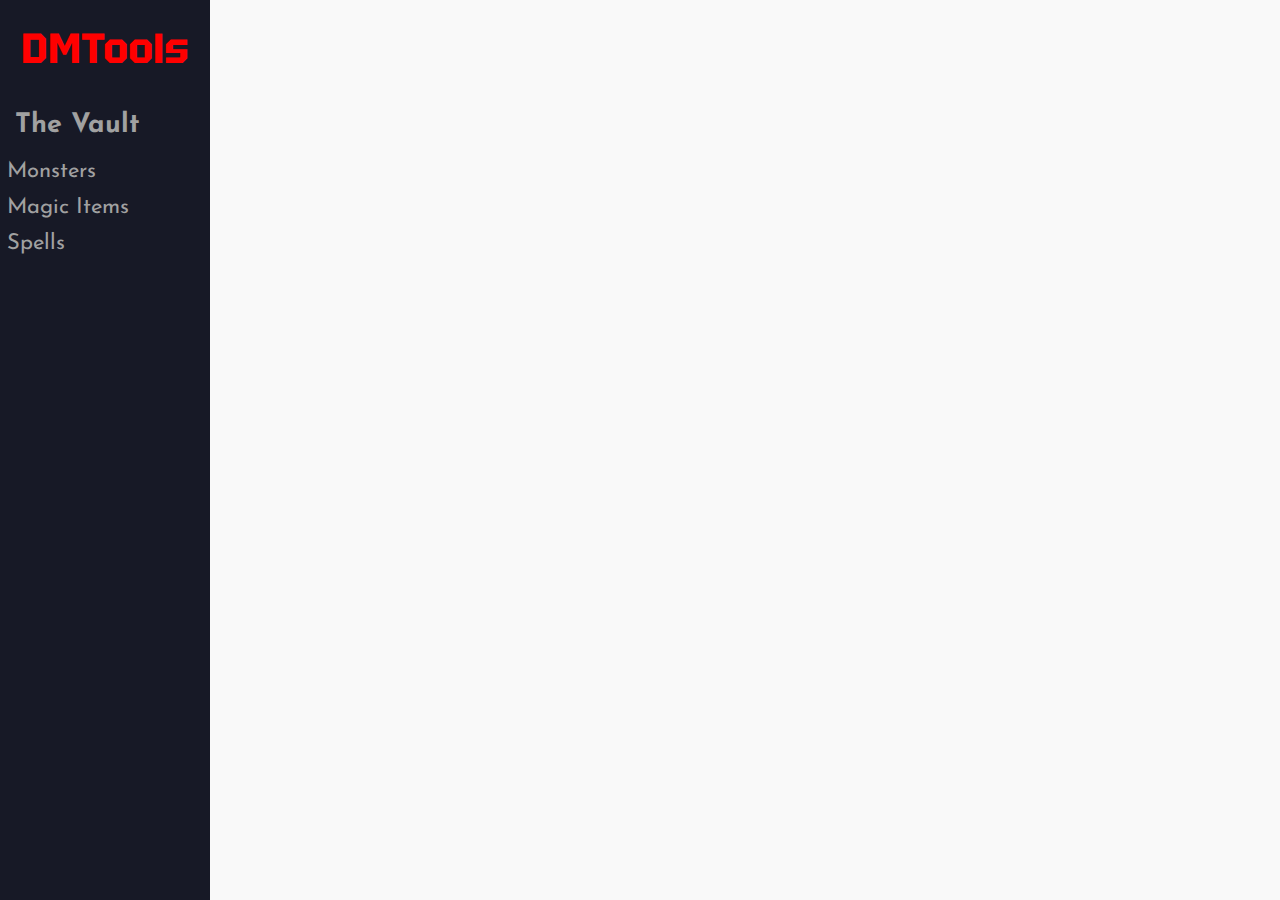
==== index.html @ ee166437 "Add files via upload" ====
<!DOCTYPE html>
<html lang="en">
    <head>
        <meta charset="UTF-8" />
        <meta name="viewport" content="width=device-width, initial-scale=1.0" />
        <title>DMtools | Monsters</title>
        <link rel="stylesheet" href="./css/styles.css" />
        <link rel="preconnect" href="https://fonts.googleapis.com">
        <link rel="preconnect" href="https://fonts.gstatic.com" crossorigin>
        <link href="https://fonts.googleapis.com/css2?family=Tektur:wght@700&Bebas+Neue&family=Josefin+Sans&family=Rubik:wght@700&&display=swap" rel="stylesheet">
    </head>
    <body>
        <div class="sidebar sidebarOffScreen">
            <h1>DMTools</h1>
            <ul>
              <a href="#"><li><h2>The Vault</h2></li></a>
              <a href="../theVault/index.html?category=monsters"><li>Monsters</li></a>
              <a href="../theVault/index.html?category=magicItems"><li>Magic Items</li></a>
              <a href="../theVault/index.html?category=spells"><li>Spells</li></a>
            </ul>
        </div>
        <main id="main">
        </main>
        <script src="./scripts/view.js" type="module"></script>
    </body>
</html>
---- css/styles.css ----
body {
    display: grid;
    background-color: #F9F9F9;
    font-family: 'Josefin Sans', sans-serif;
    grid-template-columns: 1fr 6fr;
    /* grid-template-rows: 48px auto; */
    /* height: 100vh; */
    margin: 0;
}

/* SIDEBAR STYLING */

.sidebar {
    background-color: #171926;
    color: #A1A1A1;
    /* grid-row: 1/3; */
    height: 100vh;
    position: -webkit-sticky;
    position: sticky;
    top: 0;
}

h1 {
    text-align: center;
    color: #ff0000;
    font-size: 42px;
    margin: 0.5em;
    font-family: 'Tektur', sans-serif;
    cursor: default;
}

h2 {
    font-size: 27px;
    margin: 0.3em;
    }

ul {
    list-style-type: none;
    padding: 0;
    margin: 0;
}

ul li {
    font-size: 22px;
    padding: 0.3em;
}

ul li:hover {
    background-color: #2F3143;
    cursor: pointer;
}

a {
    text-decoration: none;
    color: #A1A1A1;
}

/* TOP BAR STYLING */

.manageBtns {
    display: flex;
    padding: 7px;
}

.breadCrumb {
    margin: 0.1em 3em;
    font-size: 30px;
}

.addNew, #submitButton {
    margin-left: auto;
    background-color: #0a0a4c;
    color: #c4c4c4;
    height: fit-content;
    border-radius: 2px;
    padding: 0.5em;
}

.addNew:hover, #submitButton:hover {
  cursor: pointer;
}

button#submitButton {
    border: none;
    margin: auto;
    display: block;
    padding: 0.7em 1em;
    font-size: 17px;
    font-family: 'Josefin Sans', sans-serif;
}

/* PAGE STYLING */

.dataList {
    background-color: #ECEBEE;
}

div.headers, div.data {
    display: flex;
    justify-content: space-between;
    width: 75%;
    margin: auto;
    padding: 0 0.6em 0 0.8em;
}

div.headers p {
    margin: 1em 0 0 0;
}

div.data {
    background-color: white;
    border-radius: 3px;
    margin-top: 1em;
}

div.data:hover {
    box-shadow: 0 0 10px 2px rgba(134, 134, 134, 0.2);
    cursor: pointer;
}

div.dropdown {
    background-color: white;
    width: 75%;
    margin: auto;
    border-radius: 0 0 3px 3px;
    padding: 0.7em;
    /* border-top: 2px solid lightgray; */
}

div.noDropDown {
    display: none;
}

.seperator {
    border: 1px solid lightgray;
}

div.dropDownActive {
    border-radius: 3px 3px 0 0;
}

div.dropDownActive p {
    margin-bottom: 0;
}

div.dropdown p {
    margin: 0;
    padding: 0.7em 0.7em 0 0.7em;
}

.description, div.headers p {
    font-weight: bold;
}

/* SPACING ITEMS IN THE FORGE LIST */

div.spells div.headers, div.spells div.data, div.spells div.dropdown {
    width: 90%;
}

.spellLevel {
    width: 50px;
}

.spellName {
    width: 200px;
}

.spellSchool {
    width: 110px;
}

.spellCastTime {
    width: 110px;
}

.spellDuration {
    width: 80px;
}

.spellRange {
    width: 70px;
}

.spellArea {
    width: 100px;
}

.spellAttackSave {
    width: 90px;
}

.monsterCR {
    width: 30px;
}

.monsterName {
    width: 350px;
}

/* TEMP STYLING */

.monsterHP {
    width: 60px;
}

.monsterAC {
    width: 30px;
}

/* TEMP STYLING END */

.monsterType {
    width: 100px;
}

.monsterSize {
    width: 100px;
}

.itemName {
    width: 400px;
}

.itemType {
    width: 120px;
}

.itemRarity {
    width: 150px;
}

.itemAttunement {
    width: 100px;
}

/* FORM STYLING */

label {
    display: flex;
    flex-direction: column;
    margin: 0.8em 0.5em;
    font-size: 18px;
}

label p {
    margin: 0 0 0.2em 0;
}

fieldset {
    width: 30em;
    margin: 1em auto 0 auto;
    background-color: white;
    border-radius: 5px;
}

input, select {
    padding: 0.3em;
    width: 19.2em;
    font-size: 16px;
    font-family: 'Josefin Sans', sans-serif;
}

select {
    width: 10em;
}

textarea {
    width: 35.5em;
    height: 20em;
}

/* STYLING FOR SPECIFIC FORM ELEMENTS/COMBOS */

.numberAndSelect {
    flex-direction: row;
    flex-wrap: wrap;
}

.numberAndSelect p {
    margin: 0 81% 0.2em 0;
}

.numberAndSelect select, .numberAndSelect input {
    width: 10em;
    margin-right: 0.3em;
}

.numberAndSelect input, .number input {
    width: 2.7em;
}

.monsterBaseStats, .monsterSavingThrows {
    display: flex;
    justify-content: space-between;
}

.statList {
    display: flex;
    margin: 1.7em 0 0.7em 0;
}

.statList label {
    margin: 0 0.7em;
}

label.monsterTextArea textarea {
    width: 40em;
}

form p.formHeader {
    font-size: 18;
    font-weight: bold;
    margin: 0;
    position: relative;
    top: 0.7em;
    left: 0.6em;
}

div.monsterHasSavingThrow input, div.monsterSkillsList label p input, div.monsterLanguages label p input {
    width: fit-content;
}

div.monsterSkillsList label {
    display: flex;
    flex-direction: row;
    margin: 0.5em;
}

div.monsterSkillsList label p {
    width: 10em;
    margin: 0.3em 0.3em 0 0;
    height: fit-content;

}

div.monsterSkillsList, div.monsterLanguages {
    display: grid;
    grid-template-columns: auto auto;
}

div.monsterLanguages label {
    margin: 0.8em 0.5em 0 0.5em;
}

div.monsterGrid, div.monsterSimpleStats {
    display: grid;
    grid-template-columns: 1fr 1fr;
}

div.monsterGrid p span {
    margin-right: 0.3em;
    font-weight: bold;
}

div.monsterBaseStats, div.monsterDescriptions {
    grid-column: 1/3;
}

div.monstersBaseStats {
    display: flex;
    margin-bottom: 0.7em;
}

div.monstersBaseStats p span {
    font-weight: lighter;
}

p.monstersBaseStatsPTag {
    font-weight: bold;
    grid-column: 1/3;
}

.sidebarOffScreen {
    top: -30px;
}
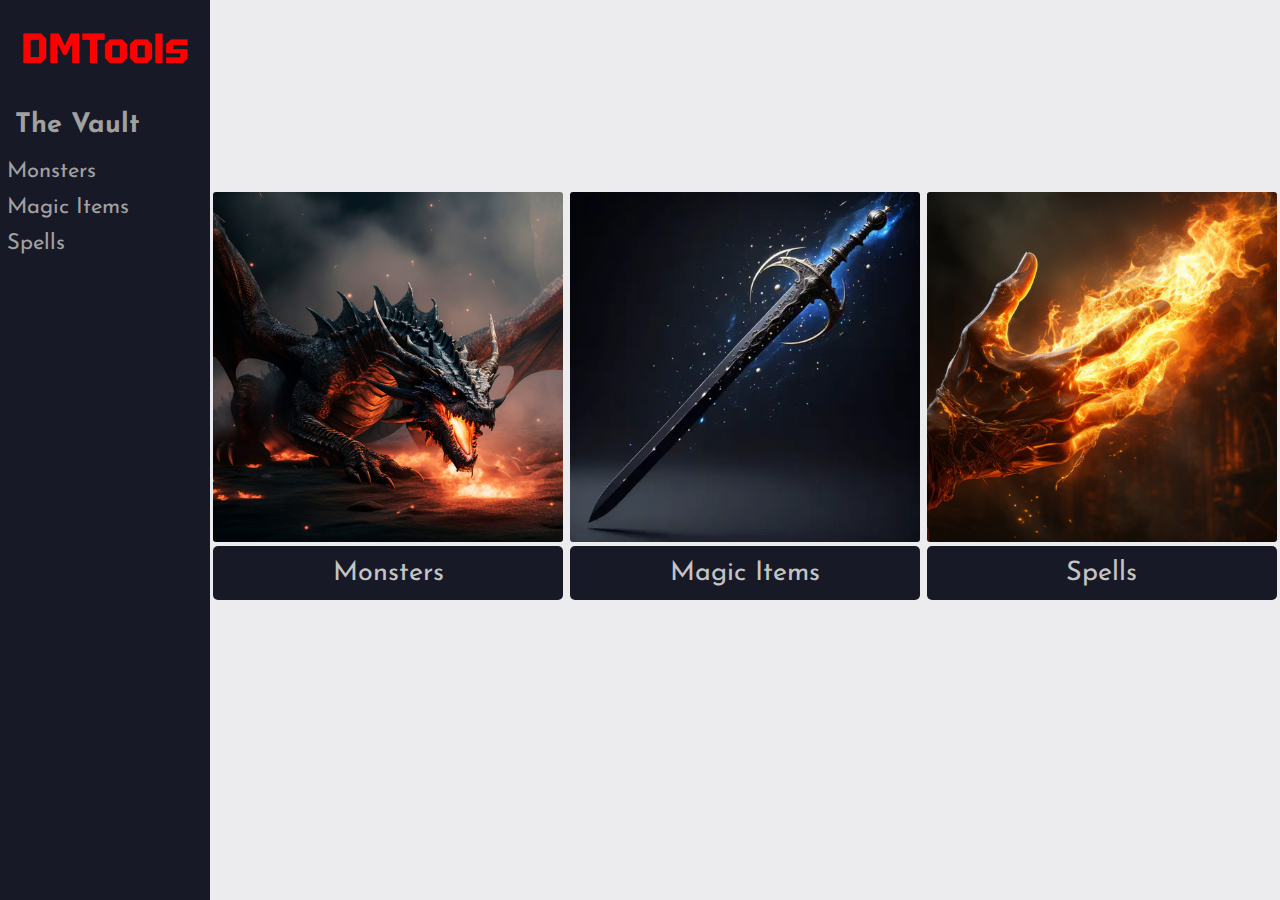
==== commit 76c2409a: "Add files via upload" ====
--- a/index.html
+++ b/index.html
@@ -4,23 +4,35 @@
         <meta charset="UTF-8" />
         <meta name="viewport" content="width=device-width, initial-scale=1.0" />
         <title>DMtools | Monsters</title>
-        <link rel="stylesheet" href="./css/styles.css" />
+        <link rel="stylesheet" href="css/styles.css" />
         <link rel="preconnect" href="https://fonts.googleapis.com">
         <link rel="preconnect" href="https://fonts.gstatic.com" crossorigin>
         <link href="https://fonts.googleapis.com/css2?family=Tektur:wght@700&Bebas+Neue&family=Josefin+Sans&family=Rubik:wght@700&&display=swap" rel="stylesheet">
     </head>
     <body>
-        <div class="sidebar sidebarOffScreen">
+        <div class="sidebar">
             <h1>DMTools</h1>
             <ul>
               <a href="#"><li><h2>The Vault</h2></li></a>
-              <a href="../theVault/index.html?category=monsters"><li>Monsters</li></a>
-              <a href="../theVault/index.html?category=magicItems"><li>Magic Items</li></a>
-              <a href="../theVault/index.html?category=spells"><li>Spells</li></a>
+              <a href="./list/index.html?category=monsters"><li>Monsters</li></a>
+              <a href="./list/index.html?category=magicItems"><li>Magic Items</li></a>
+              <a href="./list/index.html?category=spells"><li>Spells</li></a>
             </ul>
         </div>
-        <main id="main">
+        <main class="vaultCards">
+            <a href="./list/index.html?category=monsters" class="vaultCard">
+                <img src="./images/dragon.jpg" alt="Dragon">
+                <p>Monsters</p>
+            </a>
+            <a href="./list/index.html?category=magicItems" class="vaultCard">
+                <img src="./images/sword.webp" alt="Magic sword">
+                <p>Magic Items</p>
+            </a>
+            <a href="./list/index.html?category=spells" class="vaultCard">
+                <img src="./images/spell.jpg" alt="Hand conjuring fire">
+                <p>Spells</p>
+            </a>
         </main>
-        <script src="./scripts/view.js" type="module"></script>
+        <script src="./scripts/animation.js"></script>
     </body>
 </html>--- a/css/styles.css
+++ b/css/styles.css
@@ -20,6 +20,12 @@
     top: 0;
 }
 
+/* Animations */
+
+
+
+/* Animations end */
+
 h1 {
     text-align: center;
     color: #ff0000;
@@ -148,7 +154,7 @@
     padding: 0.7em 0.7em 0 0.7em;
 }
 
-.description, div.headers p {
+div.headers p {
     font-weight: bold;
 }
 
@@ -373,4 +379,75 @@
 
 .sidebarOffScreen {
     top: -30px;
+}
+
+#supplementText {
+    font-size: 13px;
+    margin: 0 71% 0.2em 0;
+}
+
+.formComplete {
+    margin: 10em auto;
+    width: fit-content;
+    display: grid;
+    grid-template-columns: 1fr 1fr;
+    border: 2px solid black;
+    border-radius: 4px;
+    padding: 2em 3em;
+}
+
+.formComplete p {
+    grid-column: 1/3;
+    margin: 0 0 1em 0;
+    font-size: 19px;
+}
+
+.formComplete a {
+    width: 70%;
+    margin: auto;
+    background-color: #0a0a4c;
+    color: #c4c4c4;
+    border-radius: 2px;
+    padding: 0.5em;
+    font-size: 17px;
+    font-family: 'Josefin Sans', sans-serif;
+    text-align: center;
+}
+
+.formComplete a {
+    cursor: pointer;
+}
+
+.vaultCards {
+    display: flex;
+    justify-content: space-around;
+    background-color: #ECEBEE;
+}
+
+.vaultCard {
+    margin-top: 12em;
+    margin-bottom: auto;
+    position: relative;
+    top: -100px;
+    opacity: 0.0;
+    transition: top 0.7s, opacity 0.7s;
+}
+
+.vaultCard img {
+    max-width: 350px;
+    border-radius: 3px;
+}
+
+.vaultCard p {
+    background-color: #171926;
+    color: #c4c4c4;
+    padding: 0.5em;
+    text-align: center;
+    font-size: 27px;
+    border-radius: 5px;
+    margin: 0;
+}
+
+.vaultCard:hover {
+    cursor: pointer;
 }